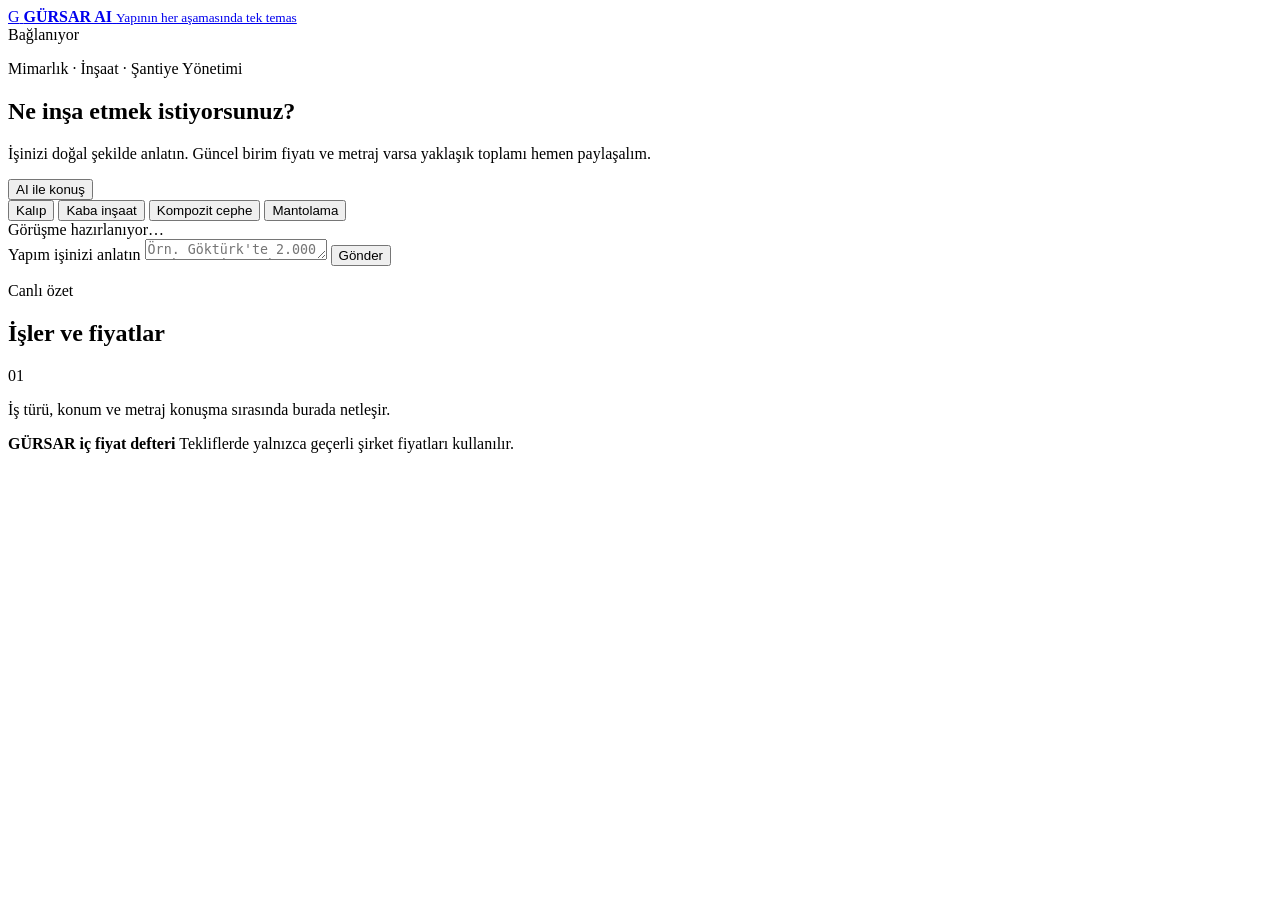
==== frontend/index.html @ 0a2b8764 "Initial GURSAR AI quote-first foundation" ====
<!doctype html>
<html lang="tr">
  <head>
    <meta charset="UTF-8" />
    <meta name="viewport" content="width=device-width, initial-scale=1.0, viewport-fit=cover" />
    <meta
      name="description"
      content="GÜRSAR AI ile yapım işinizi anlatın, güncel iç fiyat defterinden hızlı teklif alın."
    />
    <meta name="theme-color" content="#173c36" />
    <title>GÜRSAR AI</title>
    <link rel="stylesheet" href="/static/styles.css" />
  </head>
  <body>
    <div class="app-shell">
      <header class="topbar">
        <a class="brand" href="/" aria-label="GÜRSAR AI ana sayfa">
          <span class="brand-mark" aria-hidden="true">G</span>
          <span>
            <strong>GÜRSAR AI</strong>
            <small>Yapının her aşamasında tek temas</small>
          </span>
        </a>
        <div class="connection" id="connection-status" aria-live="polite">
          <span class="connection-dot" aria-hidden="true"></span>
          <span>Bağlanıyor</span>
        </div>
      </header>

      <main class="workspace">
        <section class="conversation-pane" aria-label="GÜRSAR AI görüşmesi">
          <div class="welcome-band">
            <p class="eyebrow">Mimarlık · İnşaat · Şantiye Yönetimi</p>
            <h1>Ne inşa etmek istiyorsunuz?</h1>
            <p>İşinizi doğal şekilde anlatın. Güncel birim fiyatı ve metraj varsa yaklaşık toplamı hemen paylaşalım.</p>
            <button class="primary-action" id="talk-button" type="button">AI ile konuş</button>
          </div>

          <div class="quick-services" aria-label="Hızlı hizmet seçenekleri">
            <button type="button" data-prompt="Kalıp işi için fiyat almak istiyorum">Kalıp</button>
            <button type="button" data-prompt="Kaba inşaat fiyatı almak istiyorum">Kaba inşaat</button>
            <button type="button" data-prompt="Kompozit dış cephe fiyatı almak istiyorum">Kompozit cephe</button>
            <button type="button" data-prompt="Mantolama ve cephe boyası fiyatı almak istiyorum">Mantolama</button>
          </div>

          <div class="message-list" id="message-list" aria-live="polite" aria-label="Mesajlar">
            <div class="loading-message">Görüşme hazırlanıyor…</div>
          </div>

          <form class="composer" id="message-form">
            <label class="sr-only" for="message-input">Yapım işinizi anlatın</label>
            <textarea
              id="message-input"
              name="message"
              rows="1"
              maxlength="4000"
              placeholder="Örn. Göktürk'te 2.000 m² kompozit cephe işim var"
              autocomplete="off"
              required
            ></textarea>
            <button type="submit" id="send-button">Gönder</button>
          </form>
        </section>

        <aside class="quote-pane" aria-label="Teklif özeti">
          <div class="quote-heading">
            <p class="eyebrow">Canlı özet</p>
            <h2>İşler ve fiyatlar</h2>
          </div>
          <div class="quote-list" id="quote-list">
            <div class="empty-quote">
              <span class="empty-index">01</span>
              <p>İş türü, konum ve metraj konuşma sırasında burada netleşir.</p>
            </div>
          </div>
          <div class="trust-note">
            <strong>GÜRSAR iç fiyat defteri</strong>
            <span>Tekliflerde yalnızca geçerli şirket fiyatları kullanılır.</span>
          </div>
        </aside>
      </main>
    </div>

    <template id="message-template">
      <article class="message">
        <div class="message-meta"></div>
        <div class="message-body"></div>
      </article>
    </template>

    <script src="/static/app.js" defer></script>
  </body>
</html>
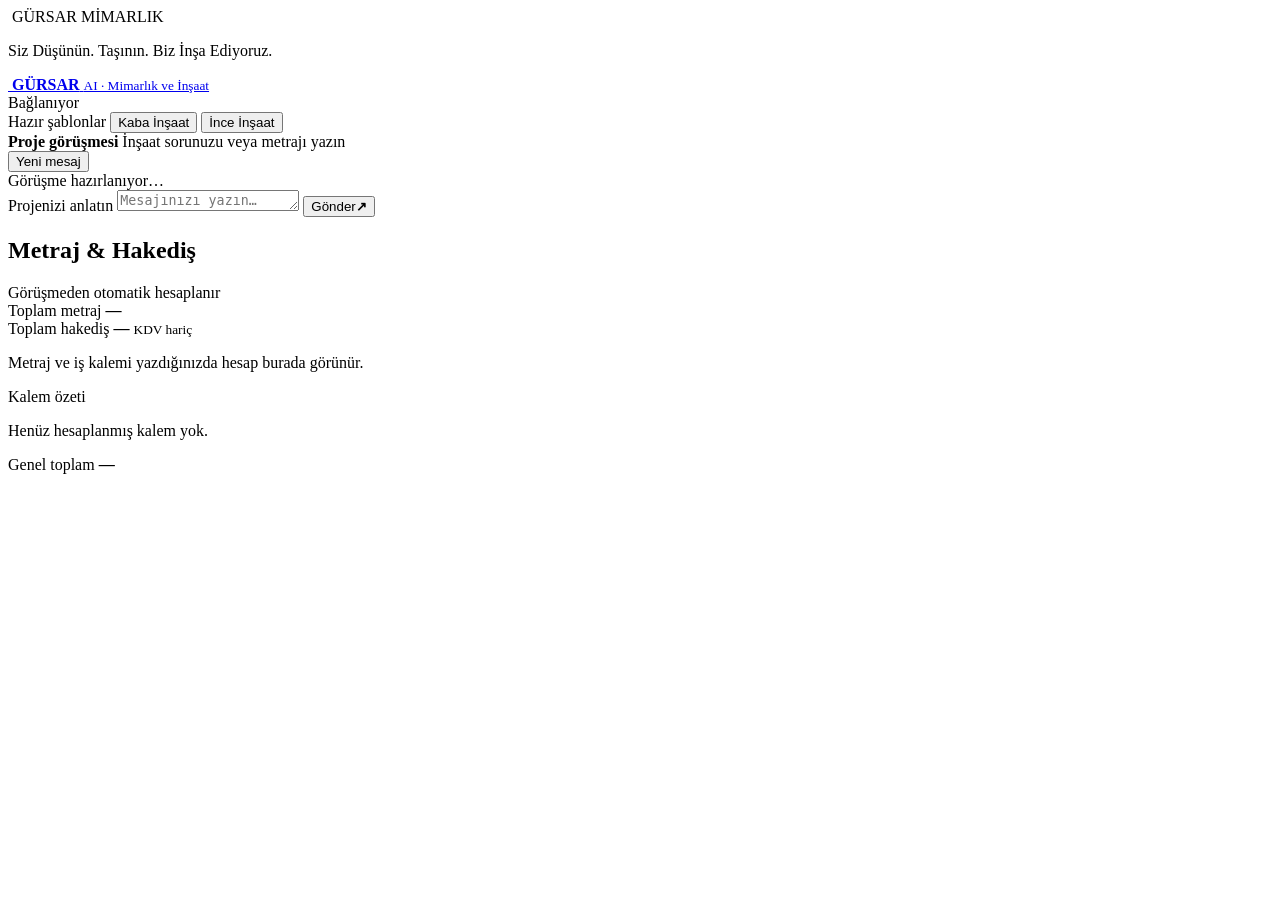
==== commit f3d7050b: "feat: add local construction AI and premium quote flows" ====
--- a/frontend/index.html
+++ b/frontend/index.html
@@ -3,22 +3,35 @@
   <head>
     <meta charset="UTF-8" />
     <meta name="viewport" content="width=device-width, initial-scale=1.0, viewport-fit=cover" />
-    <meta
-      name="description"
-      content="GÜRSAR AI ile yapım işinizi anlatın, güncel iç fiyat defterinden hızlı teklif alın."
-    />
-    <meta name="theme-color" content="#173c36" />
-    <title>GÜRSAR AI</title>
-    <link rel="stylesheet" href="/static/styles.css" />
+    <meta name="description" content="GÜRSAR AI — mimarlık, inşaat, fiyatlandırma ve teknik mevzuat asistanı." />
+    <meta name="theme-color" content="#050505" />
+    <title>GÜRSAR AI · Mimarlık ve İnşaat</title>
+    <link rel="stylesheet" href="/static/styles.css?v=20260823-8" />
   </head>
   <body>
+    <div class="intro" aria-hidden="true">
+      <div class="intro-stage">
+        <div class="intro-mark">
+          <img src="/static/assets/gursar-mimarlik-logo.jpeg" alt="" />
+          <span>GÜRSAR MİMARLIK</span>
+        </div>
+        <p class="intro-slogan">
+          <span>Siz Düşünün.</span>
+          <span>Taşının.</span>
+          <span>Biz İnşa Ediyoruz.</span>
+        </p>
+      </div>
+    </div>
+
     <div class="app-shell">
       <header class="topbar">
         <a class="brand" href="/" aria-label="GÜRSAR AI ana sayfa">
-          <span class="brand-mark" aria-hidden="true">G</span>
-          <span>
-            <strong>GÜRSAR AI</strong>
-            <small>Yapının her aşamasında tek temas</small>
+          <span class="brand-logo-wrap" aria-hidden="true">
+            <img class="brand-logo" src="/static/assets/gursar-mimarlik-logo.jpeg" alt="" />
+          </span>
+          <span class="brand-copy">
+            <strong>GÜRSAR</strong>
+            <small>AI · Mimarlık ve İnşaat</small>
           </span>
         </a>
         <div class="connection" id="connection-status" aria-live="polite">
@@ -27,55 +40,63 @@
         </div>
       </header>
 
+      <nav class="quick-services" aria-label="Hazır şablonlar">
+        <span class="quick-label">Hazır şablonlar</span>
+        <button type="button" data-prompt="Kaba İnşaat">Kaba İnşaat</button>
+        <button type="button" data-prompt="İnce İnşaat">İnce İnşaat</button>
+      </nav>
+
       <main class="workspace">
         <section class="conversation-pane" aria-label="GÜRSAR AI görüşmesi">
-          <div class="welcome-band">
-            <p class="eyebrow">Mimarlık · İnşaat · Şantiye Yönetimi</p>
-            <h1>Ne inşa etmek istiyorsunuz?</h1>
-            <p>İşinizi doğal şekilde anlatın. Güncel birim fiyatı ve metraj varsa yaklaşık toplamı hemen paylaşalım.</p>
-            <button class="primary-action" id="talk-button" type="button">AI ile konuş</button>
-          </div>
-
-          <div class="quick-services" aria-label="Hızlı hizmet seçenekleri">
-            <button type="button" data-prompt="Kalıp işi için fiyat almak istiyorum">Kalıp</button>
-            <button type="button" data-prompt="Kaba inşaat fiyatı almak istiyorum">Kaba inşaat</button>
-            <button type="button" data-prompt="Kompozit dış cephe fiyatı almak istiyorum">Kompozit cephe</button>
-            <button type="button" data-prompt="Mantolama ve cephe boyası fiyatı almak istiyorum">Mantolama</button>
+          <div class="conversation-header">
+            <div>
+              <strong>Proje görüşmesi</strong>
+              <span>İnşaat sorunuzu veya metrajı yazın</span>
+            </div>
+            <button class="focus-chat" id="talk-button" type="button">Yeni mesaj</button>
           </div>
 
           <div class="message-list" id="message-list" aria-live="polite" aria-label="Mesajlar">
-            <div class="loading-message">Görüşme hazırlanıyor…</div>
+            <div class="loading-message"><span></span> Görüşme hazırlanıyor…</div>
           </div>
 
           <form class="composer" id="message-form">
-            <label class="sr-only" for="message-input">Yapım işinizi anlatın</label>
-            <textarea
-              id="message-input"
-              name="message"
-              rows="1"
-              maxlength="4000"
-              placeholder="Örn. Göktürk'te 2.000 m² kompozit cephe işim var"
-              autocomplete="off"
-              required
-            ></textarea>
-            <button type="submit" id="send-button">Gönder</button>
+            <label class="sr-only" for="message-input">Projenizi anlatın</label>
+            <textarea id="message-input" name="message" rows="1" maxlength="4000" placeholder="Mesajınızı yazın…" autocomplete="off" required></textarea>
+            <button type="submit" id="send-button" aria-label="Mesajı gönder">
+              <span>Gönder</span><b aria-hidden="true">↗</b>
+            </button>
           </form>
         </section>
 
-        <aside class="quote-pane" aria-label="Teklif özeti">
+        <aside class="quote-pane" aria-label="Metraj ve hakediş özeti">
           <div class="quote-heading">
-            <p class="eyebrow">Canlı özet</p>
-            <h2>İşler ve fiyatlar</h2>
+            <h2>Metraj &amp; Hakediş</h2>
+            <span>Görüşmeden otomatik hesaplanır</span>
+          </div>
+          <div class="summary-grid" aria-label="Toplamlar">
+            <div>
+              <span>Toplam metraj</span>
+              <strong id="summary-quantity">—</strong>
+            </div>
+            <div>
+              <span>Toplam hakediş</span>
+              <strong id="summary-total">—</strong>
+              <small>KDV hariç</small>
+            </div>
           </div>
           <div class="quote-list" id="quote-list">
-            <div class="empty-quote">
-              <span class="empty-index">01</span>
-              <p>İş türü, konum ve metraj konuşma sırasında burada netleşir.</p>
+            <div class="empty-quote"><p>Metraj ve iş kalemi yazdığınızda hesap burada görünür.</p></div>
+          </div>
+          <div class="ledger-footer">
+            <span class="ledger-footer-title">Kalem özeti</span>
+            <div class="ledger-breakdown" id="ledger-breakdown">
+              <p>Henüz hesaplanmış kalem yok.</p>
             </div>
-          </div>
-          <div class="trust-note">
-            <strong>GÜRSAR iç fiyat defteri</strong>
-            <span>Tekliflerde yalnızca geçerli şirket fiyatları kullanılır.</span>
+            <div class="ledger-grand-total">
+              <span>Genel toplam</span>
+              <strong id="ledger-grand-total">—</strong>
+            </div>
           </div>
         </aside>
       </main>
@@ -87,7 +108,6 @@
         <div class="message-body"></div>
       </article>
     </template>
-
-    <script src="/static/app.js" defer></script>
+    <script src="/static/app.js?v=20260823-10" defer></script>
   </body>
 </html>
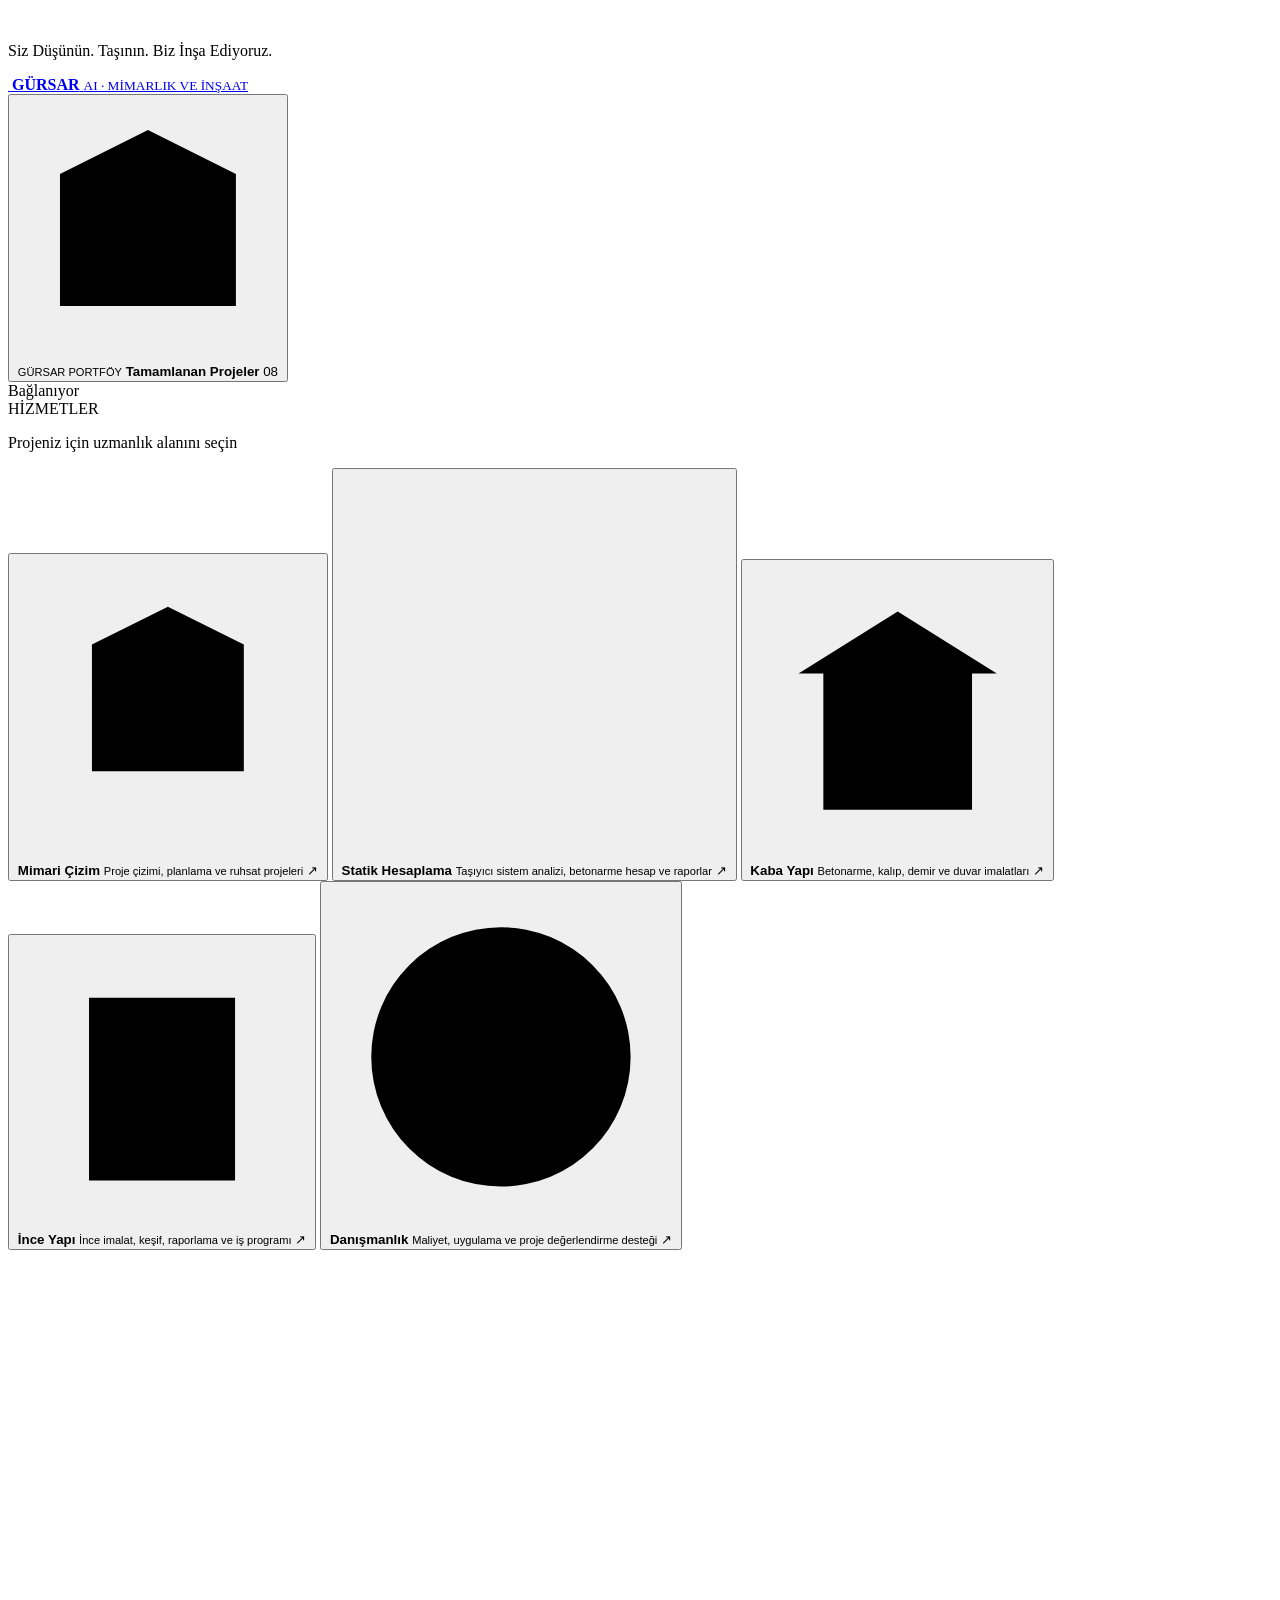
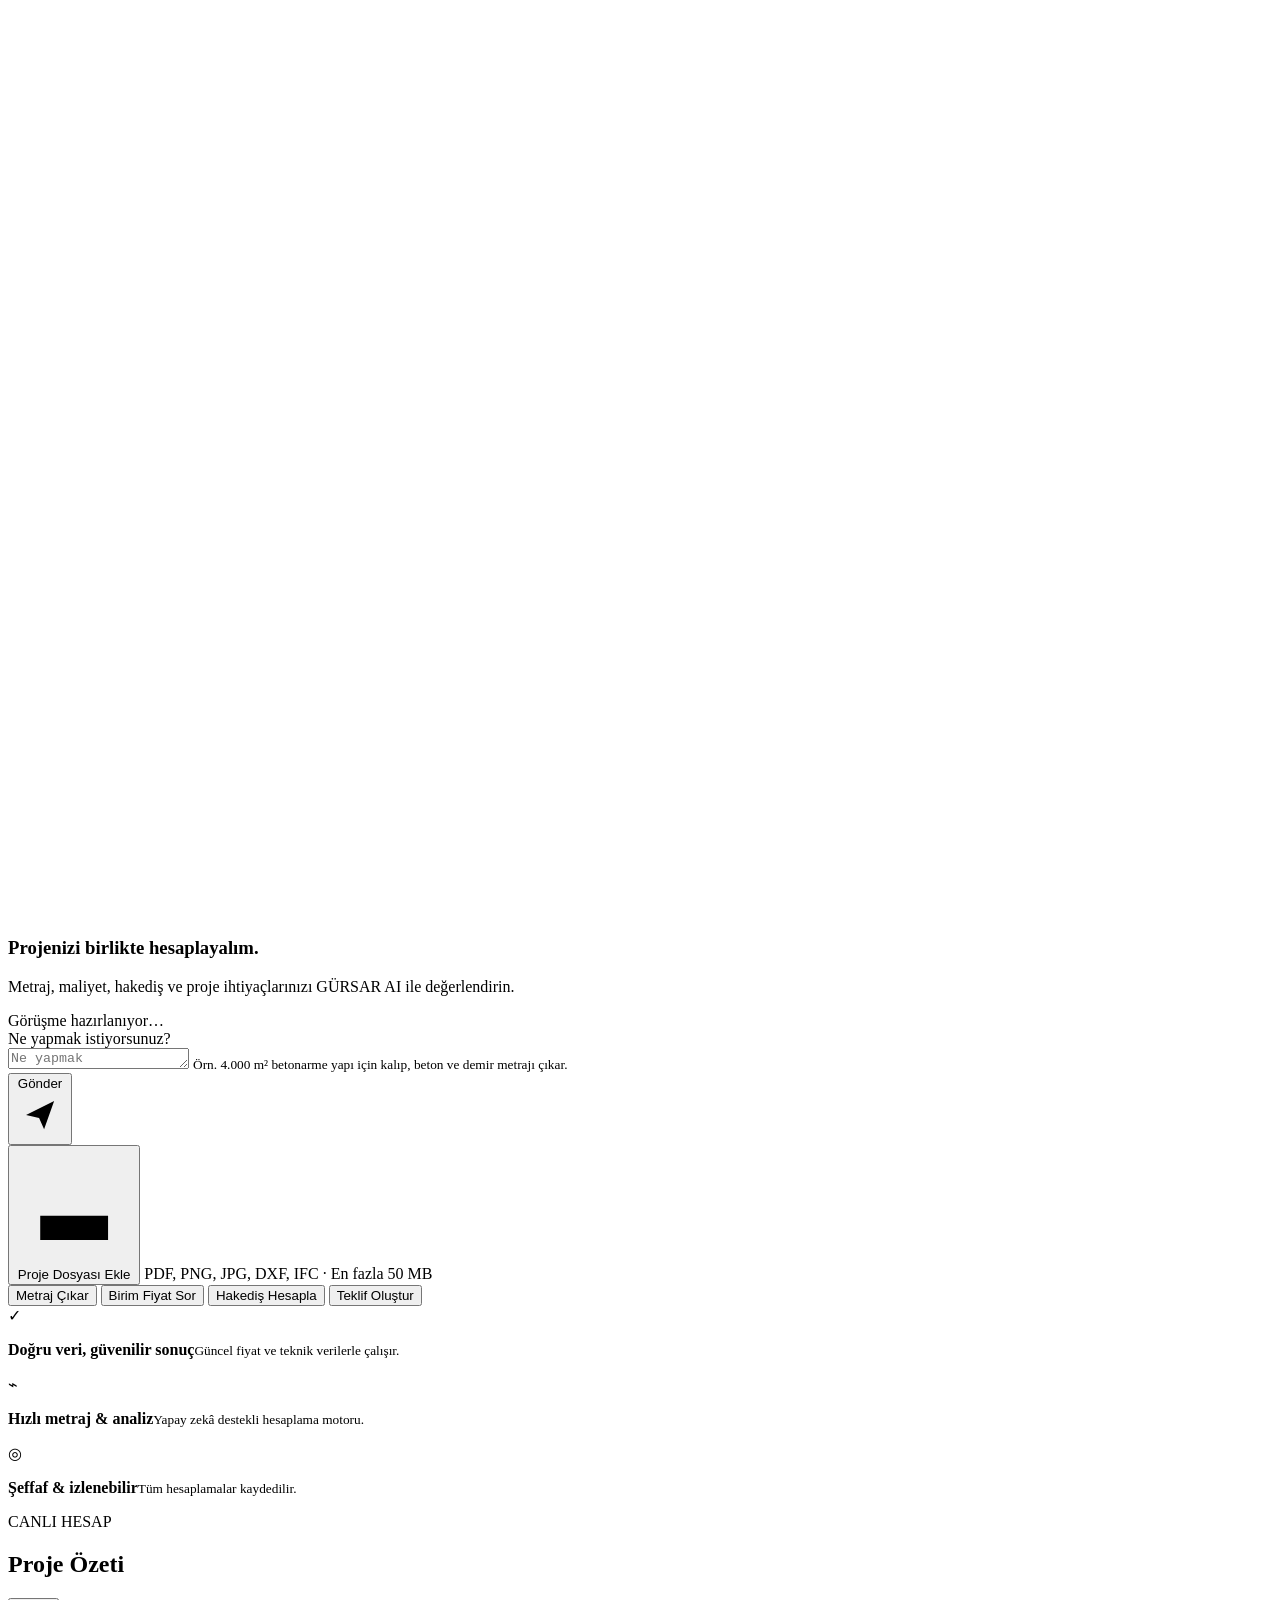
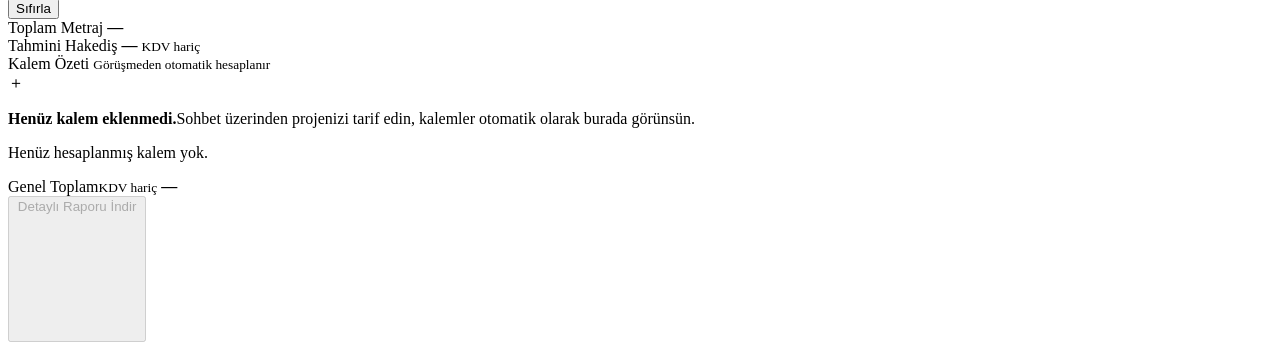
==== commit d80476db: "feat: build project intelligence and training pipeline" ====
--- a/frontend/index.html
+++ b/frontend/index.html
@@ -3,17 +3,16 @@
   <head>
     <meta charset="UTF-8" />
     <meta name="viewport" content="width=device-width, initial-scale=1.0, viewport-fit=cover" />
-    <meta name="description" content="GÜRSAR AI — mimarlık, inşaat, fiyatlandırma ve teknik mevzuat asistanı." />
-    <meta name="theme-color" content="#050505" />
+    <meta name="description" content="GÜRSAR AI — mimarlık, inşaat, metraj ve hakediş asistanı." />
+    <meta name="theme-color" content="#080907" />
     <title>GÜRSAR AI · Mimarlık ve İnşaat</title>
-    <link rel="stylesheet" href="/static/styles.css?v=20260823-8" />
+    <link rel="stylesheet" href="/static/styles.css?v=20260824-5" />
   </head>
   <body>
     <div class="intro" aria-hidden="true">
       <div class="intro-stage">
         <div class="intro-mark">
           <img src="/static/assets/gursar-mimarlik-logo.jpeg" alt="" />
-          <span>GÜRSAR MİMARLIK</span>
         </div>
         <p class="intro-slogan">
           <span>Siz Düşünün.</span>
@@ -23,7 +22,7 @@
       </div>
     </div>
 
-    <div class="app-shell">
+    <div class="app-shell" id="app-shell">
       <header class="topbar">
         <a class="brand" href="/" aria-label="GÜRSAR AI ana sayfa">
           <span class="brand-logo-wrap" aria-hidden="true">
@@ -31,75 +30,333 @@
           </span>
           <span class="brand-copy">
             <strong>GÜRSAR</strong>
-            <small>AI · Mimarlık ve İnşaat</small>
+            <small>AI · MİMARLIK VE İNŞAAT</small>
           </span>
         </a>
-        <div class="connection" id="connection-status" aria-live="polite">
-          <span class="connection-dot" aria-hidden="true"></span>
-          <span>Bağlanıyor</span>
+        <div class="topbar-actions">
+          <button
+            class="portfolio-launch"
+            id="portfolio-launch"
+            type="button"
+            aria-haspopup="dialog"
+            aria-controls="portfolio-modal"
+            aria-expanded="false"
+          >
+            <span class="portfolio-launch-icon" aria-hidden="true">
+              <svg viewBox="0 0 24 24"><path d="M4 19V7l8-4 8 4v12M8 19v-7h8v7M3 19h18" /></svg>
+            </span>
+            <span class="portfolio-launch-copy">
+              <small>GÜRSAR PORTFÖY</small>
+              <strong>Tamamlanan Projeler</strong>
+            </span>
+            <span class="portfolio-launch-count" aria-label="8 proje">08</span>
+          </button>
+          <div class="connection" id="connection-status" aria-live="polite">
+            <span class="connection-dot" aria-hidden="true"></span>
+            <span>Bağlanıyor</span>
+          </div>
         </div>
       </header>
 
-      <nav class="quick-services" aria-label="Hazır şablonlar">
-        <span class="quick-label">Hazır şablonlar</span>
-        <button type="button" data-prompt="Kaba İnşaat">Kaba İnşaat</button>
-        <button type="button" data-prompt="İnce İnşaat">İnce İnşaat</button>
-      </nav>
-
       <main class="workspace">
-        <section class="conversation-pane" aria-label="GÜRSAR AI görüşmesi">
-          <div class="conversation-header">
+        <div class="main-column">
+          <section class="services-section" aria-labelledby="services-title">
+            <div class="section-heading">
+              <span class="eyebrow" id="services-title">HİZMETLER</span>
+              <p>Projeniz için uzmanlık alanını seçin</p>
+            </div>
+
+            <div class="service-grid">
+              <button class="service-card" type="button" data-prompt="Mimari çizim ve ruhsat projesi hakkında bilgi almak istiyorum.">
+                <span class="service-icon" aria-hidden="true">
+                  <svg viewBox="0 0 24 24"><path d="M4 20h16M6 17V7l6-3 6 3v10M9 17v-6h6v6" /></svg>
+                </span>
+                <span class="service-copy">
+                  <strong>Mimari Çizim</strong>
+                  <small>Proje çizimi, planlama ve ruhsat projeleri</small>
+                </span>
+                <span class="card-arrow" aria-hidden="true">↗</span>
+              </button>
+
+              <button class="service-card" type="button" data-prompt="Statik hesaplama ve betonarme proje hakkında bilgi almak istiyorum.">
+                <span class="service-icon" aria-hidden="true">
+                  <svg viewBox="0 0 24 24"><path d="M5 20V4m14 16V4M3 7h18M3 17h18M8 7v10m8-10v10" /></svg>
+                </span>
+                <span class="service-copy">
+                  <strong>Statik Hesaplama</strong>
+                  <small>Taşıyıcı sistem analizi, betonarme hesap ve raporlar</small>
+                </span>
+                <span class="card-arrow" aria-hidden="true">↗</span>
+              </button>
+
+              <button class="service-card" type="button" data-prompt="Kaba İnşaat">
+                <span class="service-icon" aria-hidden="true">
+                  <svg viewBox="0 0 24 24"><path d="M4 20h16M6 20V9h12v11M4 9l8-5 8 5M9 13h6M9 16h6" /></svg>
+                </span>
+                <span class="service-copy">
+                  <strong>Kaba Yapı</strong>
+                  <small>Betonarme, kalıp, demir ve duvar imalatları</small>
+                </span>
+                <span class="card-arrow" aria-hidden="true">↗</span>
+              </button>
+
+              <button class="service-card" type="button" data-prompt="İnce İnşaat">
+                <span class="service-icon" aria-hidden="true">
+                  <svg viewBox="0 0 24 24"><path d="M4 20h16M6 20V5h12v15M9 9h2m2 0h2m-6 4h2m2 0h2m-6 4h6" /></svg>
+                </span>
+                <span class="service-copy">
+                  <strong>İnce Yapı</strong>
+                  <small>İnce imalat, keşif, raporlama ve iş programı</small>
+                </span>
+                <span class="card-arrow" aria-hidden="true">↗</span>
+              </button>
+
+              <button class="service-card" type="button" data-prompt="İnşaat projem için danışmanlık almak istiyorum.">
+                <span class="service-icon" aria-hidden="true">
+                  <svg viewBox="0 0 24 24"><path d="M12 21a9 9 0 1 0 0-18 9 9 0 0 0 0 18ZM8 10h8M8 14h5" /></svg>
+                </span>
+                <span class="service-copy">
+                  <strong>Danışmanlık</strong>
+                  <small>Maliyet, uygulama ve proje değerlendirme desteği</small>
+                </span>
+                <span class="card-arrow" aria-hidden="true">↗</span>
+              </button>
+            </div>
+          </section>
+
+          <section class="production-section">
+            <section class="assistant-card" id="assistant-card" aria-label="GÜRSAR AI proje görüşmesi">
+              <div class="hero-copy">
+                <span class="hero-symbol" aria-hidden="true">
+                  <svg viewBox="0 0 24 24"><path d="M12 3v18M3 12h18M6.5 6.5l11 11m0-11-11 11" /></svg>
+                </span>
+                <h1>Projenizi birlikte hesaplayalım.</h1>
+                <p>Metraj, maliyet, hakediş ve proje ihtiyaçlarınızı GÜRSAR AI ile değerlendirin.</p>
+              </div>
+
+              <div class="message-list" id="message-list" aria-live="polite" aria-label="Mesajlar">
+                <div class="loading-message"><span></span> Görüşme hazırlanıyor…</div>
+              </div>
+
+              <form class="composer" id="message-form">
+                <label class="sr-only" for="message-input">Ne yapmak istiyorsunuz?</label>
+                <div class="composer-field">
+                  <textarea id="message-input" name="message" rows="1" maxlength="4000" placeholder="Ne yapmak istiyorsunuz?" autocomplete="off" required></textarea>
+                  <small>Örn. 4.000 m² betonarme yapı için kalıp, beton ve demir metrajı çıkar.</small>
+                </div>
+                <button type="submit" id="send-button" aria-label="Mesajı gönder">
+                  <span>Gönder</span>
+                  <svg viewBox="0 0 24 24" aria-hidden="true"><path d="m5 12 14-7-5 14-2.5-5.5L5 12Zm6.5 1.5L19 5" /></svg>
+                </button>
+              </form>
+
+              <div class="file-upload" id="file-upload">
+                <input id="project-file-input" type="file" accept=".pdf,.png,.jpg,.jpeg,.dxf,.ifc" multiple hidden />
+                <button class="file-trigger" id="file-trigger" type="button">
+                  <svg viewBox="0 0 24 24" aria-hidden="true"><path d="M12 17V5m0 0-4 4m4-4 4 4M5 14v5h14v-5" /></svg>
+                  <span>Proje Dosyası Ekle</span>
+                </button>
+                <span class="file-support" id="file-support">PDF, PNG, JPG, DXF, IFC · En fazla 50 MB</span>
+                <div class="uploaded-files" id="uploaded-files" aria-live="polite"></div>
+              </div>
+
+              <div class="quick-actions" aria-label="Hızlı işlemler">
+                <button type="button" data-prompt="Projem için metraj çıkarmak istiyorum.">Metraj Çıkar</button>
+                <button type="button" data-prompt="Birim fiyat öğrenmek istiyorum.">Birim Fiyat Sor</button>
+                <button type="button" data-prompt="Hakediş hesaplamak istiyorum.">Hakediş Hesapla</button>
+                <button type="button" data-prompt="Projem için teklif oluşturmak istiyorum.">Teklif Oluştur</button>
+              </div>
+
+              <div class="trust-row">
+                <div>
+                  <span class="trust-icon" aria-hidden="true">✓</span>
+                  <p><strong>Doğru veri, güvenilir sonuç</strong><small>Güncel fiyat ve teknik verilerle çalışır.</small></p>
+                </div>
+                <div>
+                  <span class="trust-icon" aria-hidden="true">⌁</span>
+                  <p><strong>Hızlı metraj &amp; analiz</strong><small>Yapay zekâ destekli hesaplama motoru.</small></p>
+                </div>
+                <div>
+                  <span class="trust-icon" aria-hidden="true">◎</span>
+                  <p><strong>Şeffaf &amp; izlenebilir</strong><small>Tüm hesaplamalar kaydedilir.</small></p>
+                </div>
+              </div>
+            </section>
+          </section>
+        </div>
+
+        <aside class="quote-pane" aria-label="Proje özeti">
+          <div class="quote-heading">
             <div>
-              <strong>Proje görüşmesi</strong>
-              <span>İnşaat sorunuzu veya metrajı yazın</span>
-            </div>
-            <button class="focus-chat" id="talk-button" type="button">Yeni mesaj</button>
-          </div>
-
-          <div class="message-list" id="message-list" aria-live="polite" aria-label="Mesajlar">
-            <div class="loading-message"><span></span> Görüşme hazırlanıyor…</div>
-          </div>
-
-          <form class="composer" id="message-form">
-            <label class="sr-only" for="message-input">Projenizi anlatın</label>
-            <textarea id="message-input" name="message" rows="1" maxlength="4000" placeholder="Mesajınızı yazın…" autocomplete="off" required></textarea>
-            <button type="submit" id="send-button" aria-label="Mesajı gönder">
-              <span>Gönder</span><b aria-hidden="true">↗</b>
-            </button>
-          </form>
-        </section>
-
-        <aside class="quote-pane" aria-label="Metraj ve hakediş özeti">
-          <div class="quote-heading">
-            <h2>Metraj &amp; Hakediş</h2>
-            <span>Görüşmeden otomatik hesaplanır</span>
-          </div>
+              <span class="eyebrow">CANLI HESAP</span>
+              <h2>Proje Özeti</h2>
+            </div>
+            <button class="reset-button" id="reset-button" type="button">Sıfırla</button>
+          </div>
+
           <div class="summary-grid" aria-label="Toplamlar">
             <div>
-              <span>Toplam metraj</span>
+              <span>Toplam Metraj</span>
               <strong id="summary-quantity">—</strong>
             </div>
             <div>
-              <span>Toplam hakediş</span>
+              <span>Tahmini Hakediş</span>
               <strong id="summary-total">—</strong>
               <small>KDV hariç</small>
             </div>
           </div>
+
+          <div class="line-items-heading">
+            <span>Kalem Özeti</span>
+            <small>Görüşmeden otomatik hesaplanır</small>
+          </div>
           <div class="quote-list" id="quote-list">
-            <div class="empty-quote"><p>Metraj ve iş kalemi yazdığınızda hesap burada görünür.</p></div>
-          </div>
+            <div class="empty-quote">
+              <span aria-hidden="true">＋</span>
+              <p><strong>Henüz kalem eklenmedi.</strong>Sohbet üzerinden projenizi tarif edin, kalemler otomatik olarak burada görünsün.</p>
+            </div>
+          </div>
+
           <div class="ledger-footer">
-            <span class="ledger-footer-title">Kalem özeti</span>
             <div class="ledger-breakdown" id="ledger-breakdown">
               <p>Henüz hesaplanmış kalem yok.</p>
             </div>
             <div class="ledger-grand-total">
-              <span>Genel toplam</span>
+              <span>Genel Toplam<small>KDV hariç</small></span>
               <strong id="ledger-grand-total">—</strong>
             </div>
+            <button class="report-button" id="report-button" type="button" disabled>
+              <span>Detaylı Raporu İndir</span>
+              <svg viewBox="0 0 24 24" aria-hidden="true"><path d="M12 3v12m0 0 4-4m-4 4-4-4M5 21h14" /></svg>
+            </button>
           </div>
         </aside>
       </main>
+    </div>
+
+    <div class="portfolio-modal" id="portfolio-modal" hidden>
+      <button class="portfolio-backdrop" type="button" data-portfolio-close aria-label="Proje portalını kapat"></button>
+      <section class="portfolio-dialog" role="dialog" aria-modal="true" aria-labelledby="portfolio-title">
+        <div class="portal-orbit" aria-hidden="true"><span></span><span></span><span></span></div>
+        <header class="portfolio-header">
+          <div>
+            <span class="eyebrow">GÜRSAR PROJE PORTALI</span>
+            <h2 id="portfolio-title">Tamamlanan Projeler</h2>
+            <p>Eğitim, konut ve turizm yapılarından tamamlanan seçili uygulamalar.</p>
+            <div class="portfolio-stats" aria-label="Portföy özeti">
+              <span><strong>8</strong> Proje</span>
+              <span><strong>55.301 m²</strong> Toplam alan</span>
+              <span><strong>3</strong> Yapı tipi</span>
+            </div>
+          </div>
+          <button class="portfolio-close" id="portfolio-close" type="button" aria-label="Kapat">
+            <svg viewBox="0 0 24 24" aria-hidden="true"><path d="M6 6l12 12M18 6 6 18" /></svg>
+          </button>
+        </header>
+
+        <div class="portfolio-grid">
+          <article class="portfolio-card">
+            <div class="portfolio-visual"><img src="/static/assets/projects/sehit-osman-kose.webp" alt="Şehit Osman Köse Ortaokulu" loading="lazy" /></div>
+            <div class="portfolio-card-body">
+              <div class="portfolio-card-meta"><span>01 · EĞİTİM YAPISI</span><span class="project-status">TAMAMLANDI</span></div>
+              <h3>Şehit Osman Köse Ortaokulu</h3>
+              <p><strong>13.000 m² · 32 derslik</strong><span>Mersin · Kaba + ince işçilik</span></p>
+              <button type="button" data-portfolio-prompt="Şehit Osman Köse Ortaokulu referansınıza benzer 13.000 m² bir eğitim yapısı planlamak istiyorum.">
+                Benzer proje planla <span aria-hidden="true">↗</span>
+              </button>
+            </div>
+          </article>
+
+          <article class="portfolio-card">
+            <div class="portfolio-visual"><img src="/static/assets/projects/kayasehir-ilkokulu.webp" alt="Kayaşehir İlkokulu" loading="lazy" /></div>
+            <div class="portfolio-card-body">
+              <div class="portfolio-card-meta"><span>02 · EĞİTİM YAPISI</span><span class="project-status">TAMAMLANDI</span></div>
+              <h3>Kayaşehir İlkokulu</h3>
+              <p><strong>9.950 m² · 31/1 ikmal inşaat</strong><span>İnce işler uygulaması</span></p>
+              <button type="button" data-portfolio-prompt="Kayaşehir İlkokulu referansınıza benzer bir eğitim yapısı ikmal ve ince işler projesi planlamak istiyorum.">
+                Benzer proje planla <span aria-hidden="true">↗</span>
+              </button>
+            </div>
+          </article>
+
+          <article class="portfolio-card">
+            <div class="portfolio-visual"><img src="/static/assets/projects/nur-plaza.webp" alt="Nur Plaza" loading="lazy" /></div>
+            <div class="portfolio-card-body">
+              <div class="portfolio-card-meta"><span>03 · KONUT YAPISI</span><span class="project-status">TAMAMLANDI</span></div>
+              <h3>Nur Plaza</h3>
+              <p><strong>2.108 m² · 16 daire + 2 dükkân</strong><span>Anahtar teslim</span></p>
+              <button type="button" data-portfolio-prompt="Nur Plaza referansınıza benzer, 16 daire ve 2 dükkândan oluşan anahtar teslim bir konut projesi planlamak istiyorum.">
+                Benzer proje planla <span aria-hidden="true">↗</span>
+              </button>
+            </div>
+          </article>
+
+          <article class="portfolio-card">
+            <div class="portfolio-visual"><img src="/static/assets/projects/inonu-pasaji.webp" alt="İnönü Pasajı" loading="lazy" /></div>
+            <div class="portfolio-card-body">
+              <div class="portfolio-card-meta"><span>04 · KONUT YAPISI</span><span class="project-status">TAMAMLANDI</span></div>
+              <h3>İnönü Pasajı</h3>
+              <p><strong>3.627 m² · 26 daire + 20 dükkân</strong><span>Kaba inşaat işçiliği</span></p>
+              <button type="button" data-portfolio-prompt="İnönü Pasajı referansınıza benzer, konut ve ticari alanlardan oluşan bir kaba inşaat projesi planlamak istiyorum.">
+                Benzer proje planla <span aria-hidden="true">↗</span>
+              </button>
+            </div>
+          </article>
+
+          <article class="portfolio-card">
+            <div class="portfolio-visual"><img src="/static/assets/projects/z-panorama-evleri.webp" alt="Z Panorama Evleri" loading="lazy" /></div>
+            <div class="portfolio-card-body">
+              <div class="portfolio-card-meta"><span>05 · KONUT YAPISI</span><span class="project-status">TAMAMLANDI</span></div>
+              <h3>Z Panorama Evleri</h3>
+              <p><strong>19.563 m² · 8 blok / 128 daire</strong><span>2 dükkân · Anahtar teslim</span></p>
+              <button type="button" data-portfolio-prompt="Z Panorama Evleri referansınıza benzer çok bloklu, anahtar teslim bir konut projesi planlamak istiyorum.">
+                Benzer proje planla <span aria-hidden="true">↗</span>
+              </button>
+            </div>
+          </article>
+
+          <article class="portfolio-card">
+            <div class="portfolio-visual"><img src="/static/assets/projects/elite-world-comfy.webp" alt="Elite World Comfy Otel" loading="lazy" /></div>
+            <div class="portfolio-card-body">
+              <div class="portfolio-card-meta"><span>06 · TURİZM YAPISI</span><span class="project-status">TAMAMLANDI</span></div>
+              <h3>Elite World Comfy Otel</h3>
+              <p><strong>3.555 m² · 40 oda + 1 dükkân</strong><span>Anahtar teslim otel projesi</span></p>
+              <button type="button" data-portfolio-prompt="Elite World Comfy Otel referansınıza benzer anahtar teslim bir turizm yapısı planlamak istiyorum.">
+                Benzer proje planla <span aria-hidden="true">↗</span>
+              </button>
+            </div>
+          </article>
+
+          <article class="portfolio-card">
+            <div class="portfolio-visual"><img src="/static/assets/projects/kayikcioglu.webp" alt="Kayıkçıoğlu Projesi" loading="lazy" /></div>
+            <div class="portfolio-card-body">
+              <div class="portfolio-card-meta"><span>07 · KONUT YAPISI</span><span class="project-status">TAMAMLANDI</span></div>
+              <h3>Kayıkçıoğlu Projesi</h3>
+              <p><strong>1.058 m² · 8 daire + 3 dükkân</strong><span>Kaba inşaat işçiliği</span></p>
+              <button type="button" data-portfolio-prompt="Kayıkçıoğlu Projesi referansınıza benzer bir kaba inşaat konut projesi planlamak istiyorum.">
+                Benzer proje planla <span aria-hidden="true">↗</span>
+              </button>
+            </div>
+          </article>
+
+          <article class="portfolio-card">
+            <div class="portfolio-visual"><img src="/static/assets/projects/kahvehane.webp" alt="Kahvehane Projesi" loading="lazy" /></div>
+            <div class="portfolio-card-body">
+              <div class="portfolio-card-meta"><span>08 · KONUT YAPISI</span><span class="project-status">TAMAMLANDI</span></div>
+              <h3>Kahvehane Projesi</h3>
+              <p><strong>2.440 m² · 2 blok / 13 daire</strong><span>Dükkân · Anahtar teslim</span></p>
+              <button type="button" data-portfolio-prompt="Kahvehane Projesi referansınıza benzer, iki bloklu anahtar teslim bir konut projesi planlamak istiyorum.">
+                Benzer proje planla <span aria-hidden="true">↗</span>
+              </button>
+            </div>
+          </article>
+        </div>
+
+        <footer class="portfolio-footer">
+          <span><i aria-hidden="true"></i> 8 tamamlanmış proje · 55.301 m²</span>
+          <p>Projenizi anlatın, size uygun kapsamı birlikte oluşturalım.</p>
+        </footer>
+      </section>
     </div>
 
     <template id="message-template">
@@ -108,6 +365,6 @@
         <div class="message-body"></div>
       </article>
     </template>
-    <script src="/static/app.js?v=20260823-10" defer></script>
+    <script src="/static/app.js?v=20260824-7" defer></script>
   </body>
 </html>
